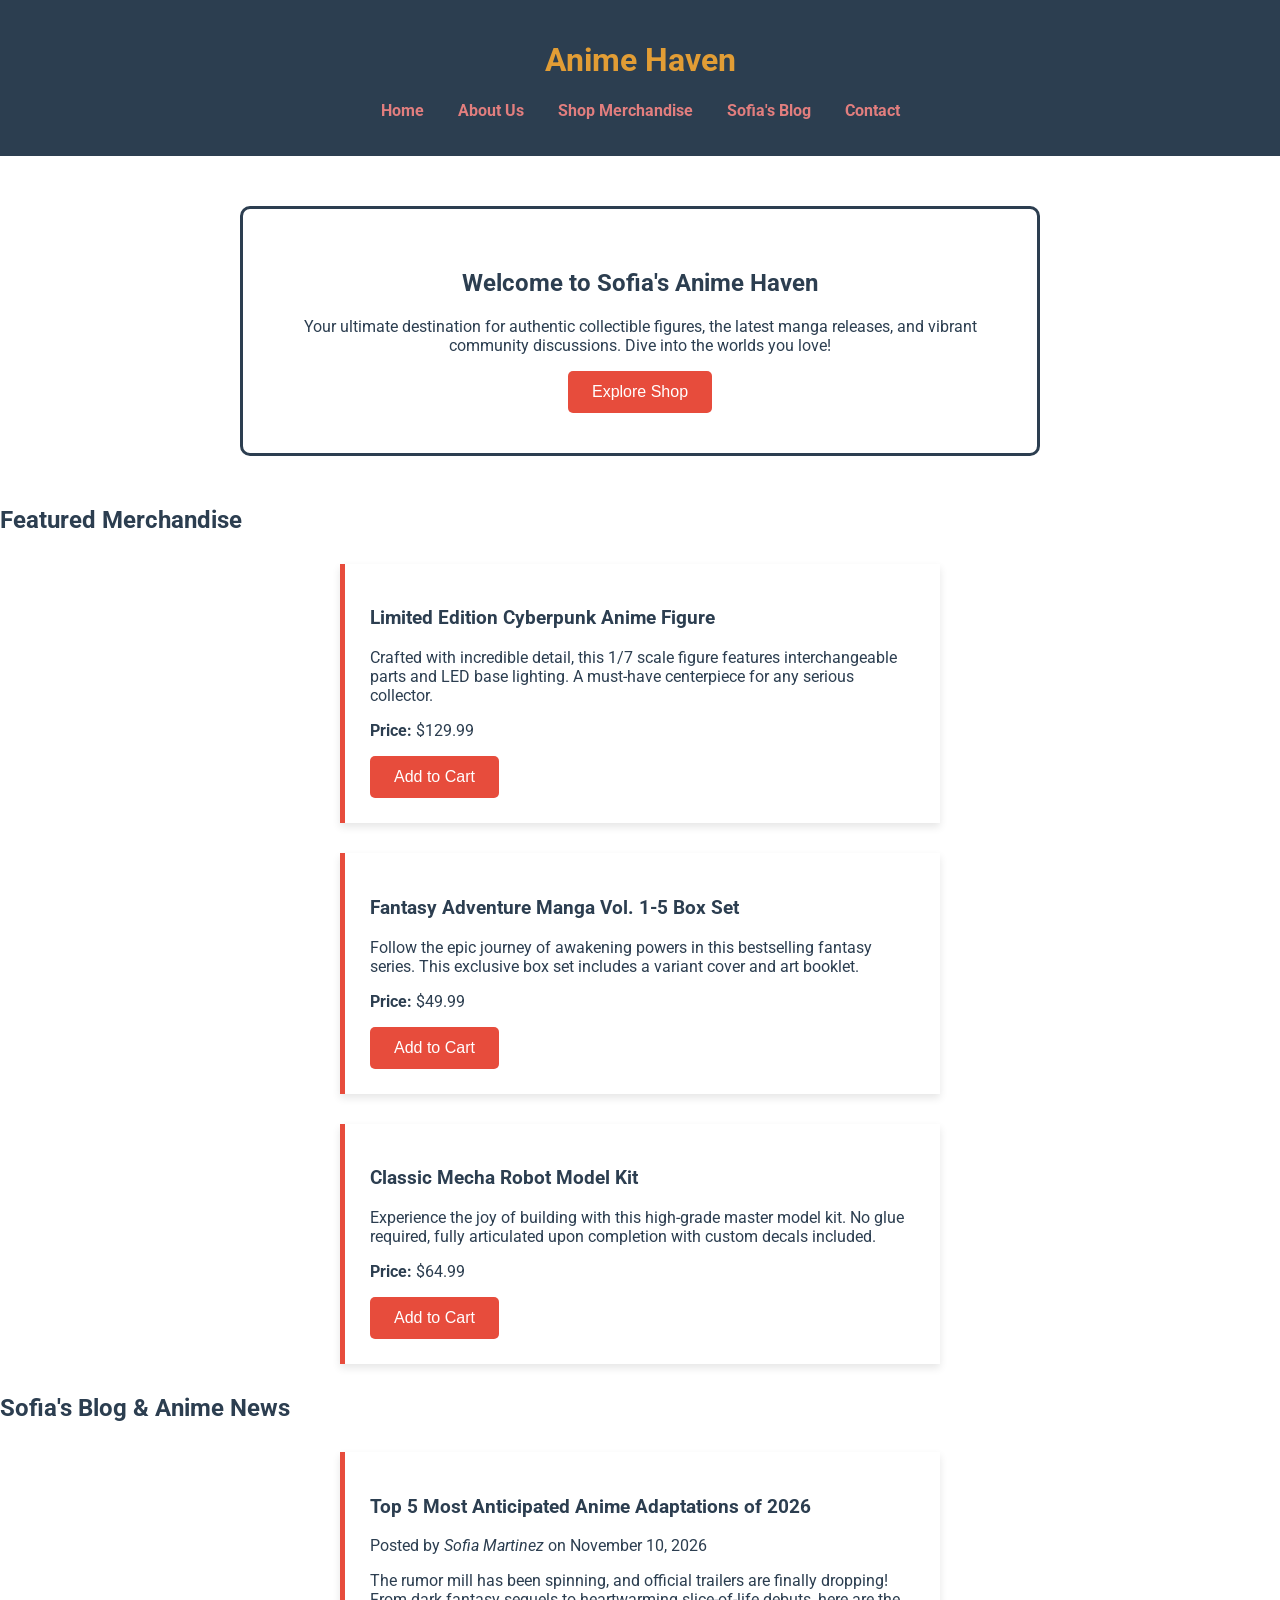
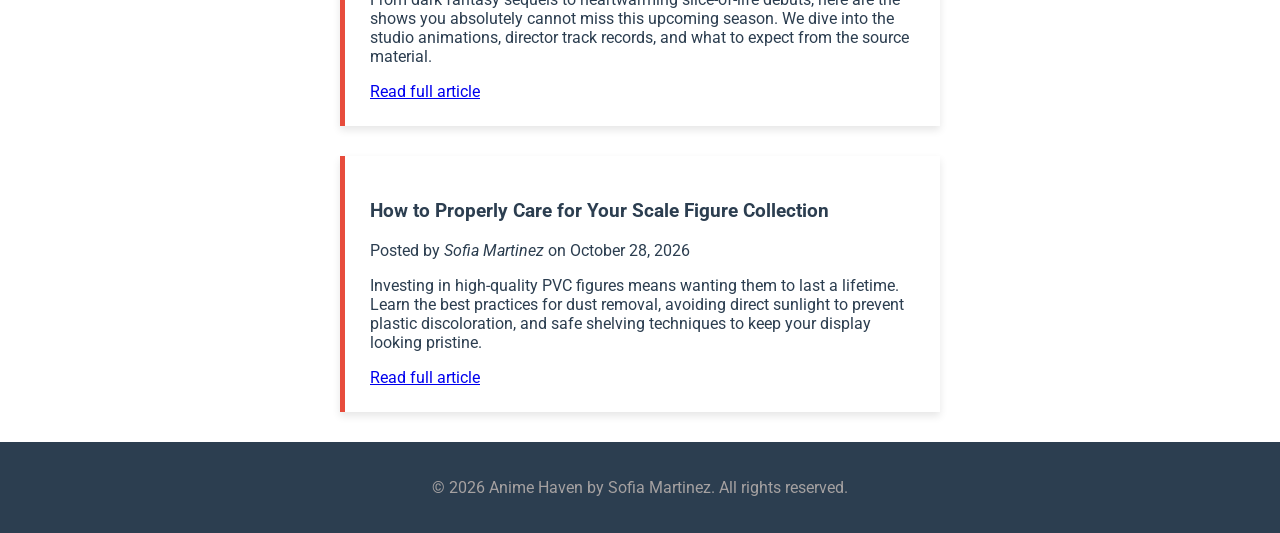
==== index.html @ 6d73b00b "update" ====
<!DOCTYPE html>
<html>
<head>
    <meta charset="UTF-8">
    <title>Anime Haven</title>
    <link rel="stylesheet" href="style.css">
</head>
<body>

    <header>
        <h1>Anime Haven</h1>
       <nav>
    <ul>
        <li><a href="index.html">Home</a></li>
        <li><a href="about.html">About Us</a></li>
        <li><a href="shop.html">Shop Merchandise</a></li>
        <li><a href="blog.html">Sofia's Blog</a></li>
        <li><a href="contact.html">Contact</a></li>
    </ul>
</nav>

    </header>

    <main>
        <section id="hero">
            <h2>Welcome to Sofia's Anime Haven</h2>
            <p>Your ultimate destination for authentic collectible figures, the latest manga releases, and vibrant community discussions. Dive into the worlds you love!</p>
            <button type="button">Explore Shop</button>
        </section>

        <section id="shop">
            <h2>Featured Merchandise</h2>
            
            <article class="product-card">
                <h3>Limited Edition Cyberpunk Anime Figure</h3>
                <p>Crafted with incredible detail, this 1/7 scale figure features interchangeable parts and LED base lighting. A must-have centerpiece for any serious collector.</p>
                <p><strong>Price:</strong> $129.99</p>
                <button type="button">Add to Cart</button>
            </article>

            <article class="product-card">
                <h3>Fantasy Adventure Manga Vol. 1-5 Box Set</h3>
                <p>Follow the epic journey of awakening powers in this bestselling fantasy series. This exclusive box set includes a variant cover and art booklet.</p>
                <p><strong>Price:</strong> $49.99</p>
                <button type="button">Add to Cart</button>
            </article>

            <article class="product-card">
                <h3>Classic Mecha Robot Model Kit</h3>
                <p>Experience the joy of building with this high-grade master model kit. No glue required, fully articulated upon completion with custom decals included.</p>
                <p><strong>Price:</strong> $64.99</p>
                <button type="button">Add to Cart</button>
            </article>
        </section>

        <section id="blog">
            <h2>Sofia's Blog & Anime News</h2>
            
            <article class="blog-post">
                <h3>Top 5 Most Anticipated Anime Adaptations of 2026</h3>
                <p>Posted by <em>Sofia Martinez</em> on November 10, 2026</p>
                <p>The rumor mill has been spinning, and official trailers are finally dropping! From dark fantasy sequels to heartwarming slice-of-life debuts, here are the shows you absolutely cannot miss this upcoming season. We dive into the studio animations, director track records, and what to expect from the source material.</p>
                <a href="#">Read full article</a>
            </article>

            <article class="blog-post">
                <h3>How to Properly Care for Your Scale Figure Collection</h3>
                <p>Posted by <em>Sofia Martinez</em> on October 28, 2026</p>
                <p>Investing in high-quality PVC figures means wanting them to last a lifetime. Learn the best practices for dust removal, avoiding direct sunlight to prevent plastic discoloration, and safe shelving techniques to keep your display looking pristine.</p>
                <a href="#">Read full article</a>
            </article>
        </section>
    </main>

    <footer>
        <p>&copy; 2026 Anime Haven by Sofia Martinez. All rights reserved.</p>
    </footer>

</body>
</html>
---- style.css ----
@import url('https://fonts.googleapis.com/css2?family=Roboto:wght@300;400;700&display=swap');

:root {
    --primary-color: #2c3e50;
    --accent-color: #e74c3c;
    --light-bg: rgba(255, 255, 255, 0.9);
}

* {
    box-sizing: border-box;
}

body {
    font-family: 'Roboto', sans-serif;
    color: var(--primary-color);
    margin: 0;
    padding: 0;
    background-image: url('https://images.unsplash.com/photo-1578632767115-351597cf2477?q=80&w=1920');
    background-size: cover;
    background-position: center;
    background-repeat: no-repeat;
    background-attachment: fixed;
}

header {
    background-color: var(--primary-color);
    color: rgb(226, 157, 53);
    padding: 20px 0;
    text-align: center;
}

nav ul {
    list-style-type: none;
    padding: 0;
}

nav ul li {
    display: inline;
    margin: 0 15px;
}

nav ul li a[href] {
    color: #e27e7e;
    text-decoration: none;
    font-weight: bold;
}

nav ul li a:hover {
    color: var(--accent-color);
}

#hero {
    background-color: var(--light-bg);
    width: 80%;
    max-width: 800px;
    margin: 50px auto;
    padding: 40px;
    border: 3px solid var(--primary-color);
    border-radius: 10px;
    text-align: center;
}

.product-card, .blog-post {
    background-color: var(--light-bg);
    width: 90%;
    max-width: 600px;
    margin: 30px auto;
    padding: 25px;
    border-left: 5px solid var(--accent-color);
    box-shadow: 0 4px 8px rgba(0,0,0,0.1);
}

button {
    background-color: var(--accent-color);
    color: white;
    border: none;
    padding: 12px 24px;
    font-size: 16px;
    border-radius: 5px;
    cursor: pointer;
    transition: transform 0.2s;
}

button:hover {
    transform: scale(1.05);
}

footer {
    background-color: var(--primary-color);
    color: rgb(165, 161, 161);
    text-align: center;
    padding: 20px;
    position: relative;
    bottom: 0;
    width: 100%;
}
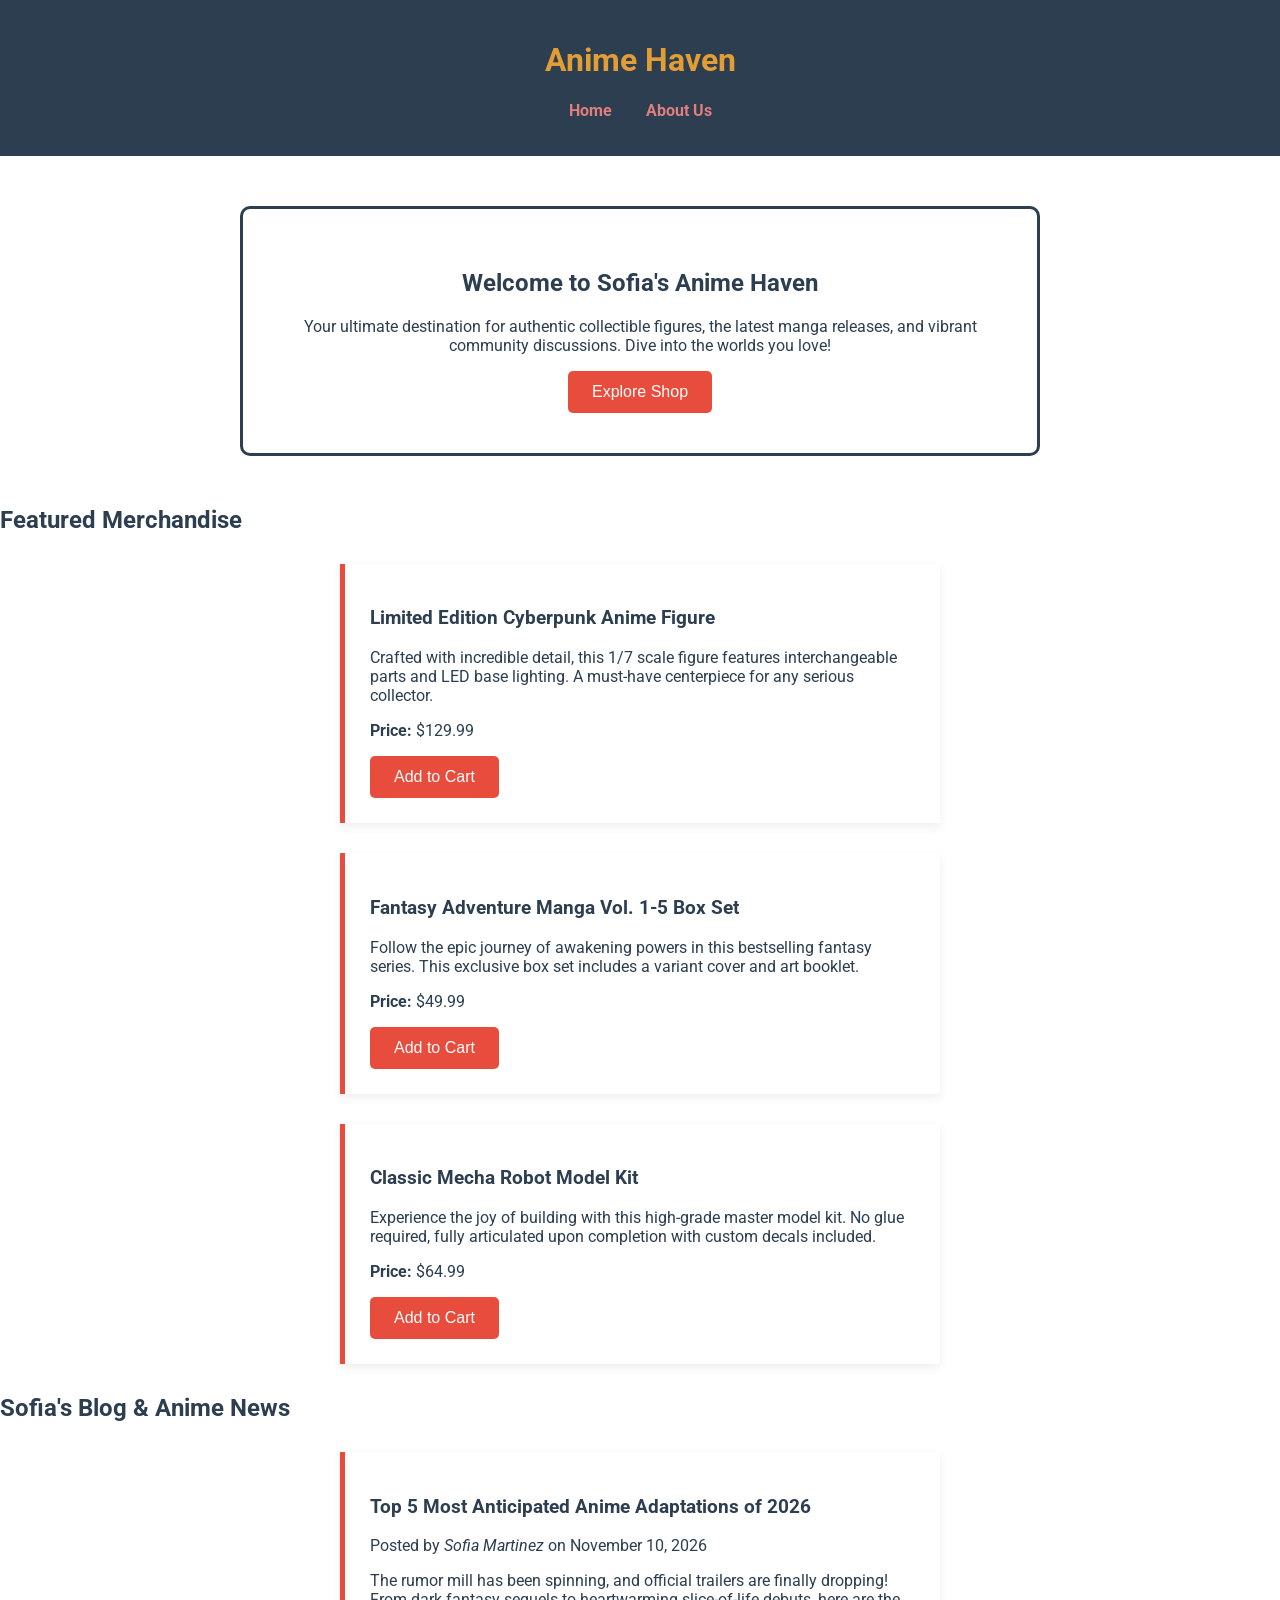
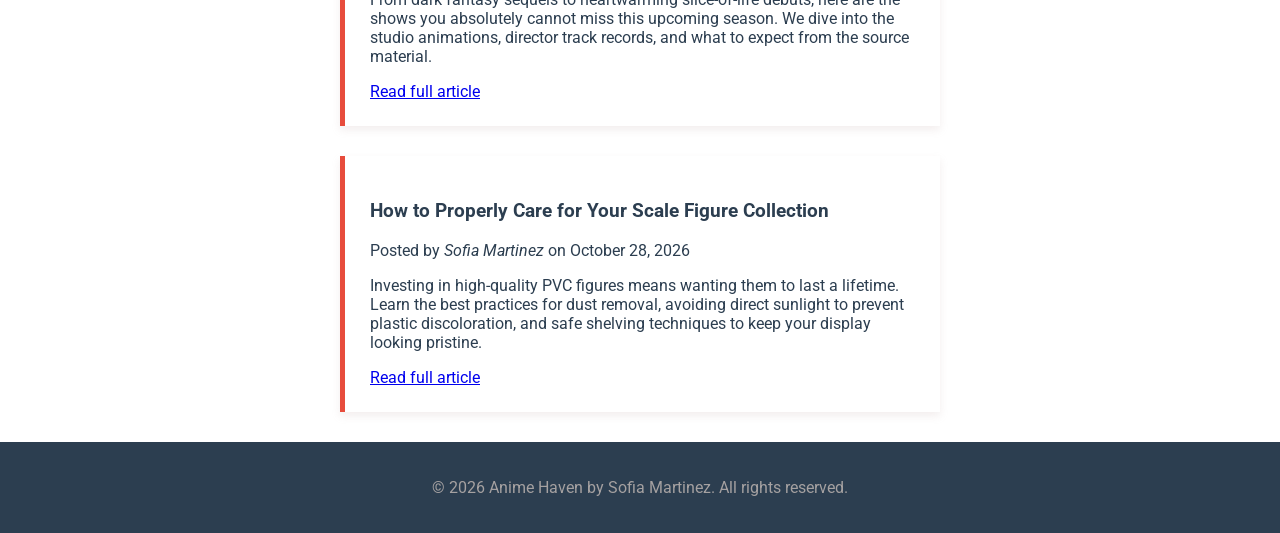
==== commit dbde20c9: "home page" ====
--- a/index.html
+++ b/index.html
@@ -13,9 +13,7 @@
     <ul>
         <li><a href="index.html">Home</a></li>
         <li><a href="about.html">About Us</a></li>
-        <li><a href="shop.html">Shop Merchandise</a></li>
-        <li><a href="blog.html">Sofia's Blog</a></li>
-        <li><a href="contact.html">Contact</a></li>
+        
     </ul>
 </nav>
 
--- a/style.css
+++ b/style.css
@@ -67,7 +67,7 @@
     margin: 30px auto;
     padding: 25px;
     border-left: 5px solid var(--accent-color);
-    box-shadow: 0 4px 8px rgba(0,0,0,0.1);
+    box-shadow: 0 4px 8px rgba(241, 236, 236, 0.89);
 }
 
 button {
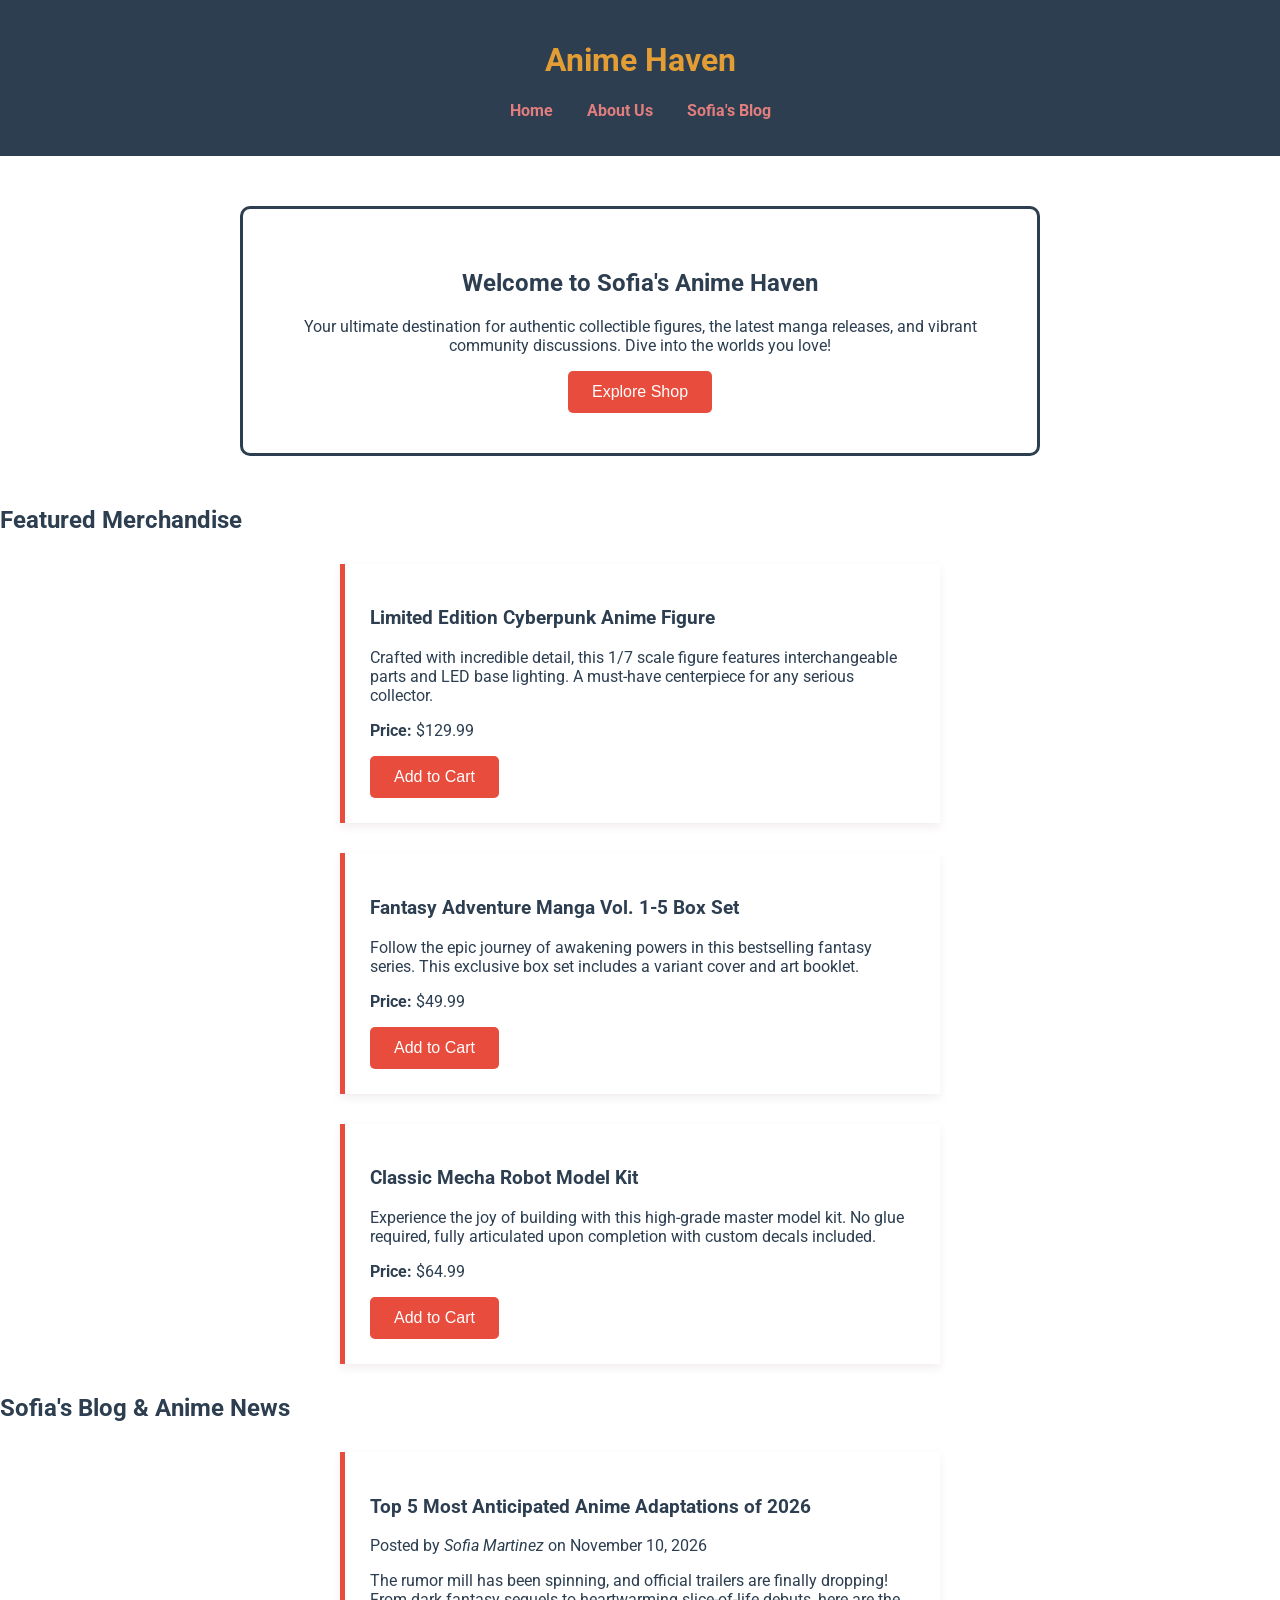
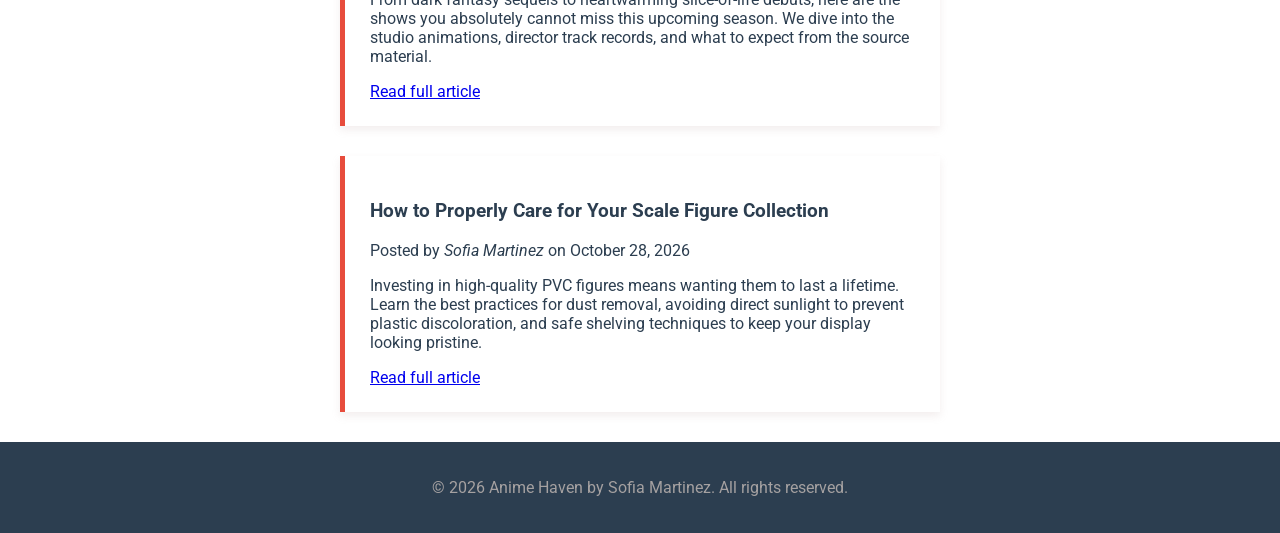
==== commit 315e8337: "new" ====
--- a/index.html
+++ b/index.html
@@ -13,7 +13,8 @@
     <ul>
         <li><a href="index.html">Home</a></li>
         <li><a href="about.html">About Us</a></li>
-        
+        <li><a href="#blog">Sofia's Blog</a></li>
+   
     </ul>
 </nav>
 
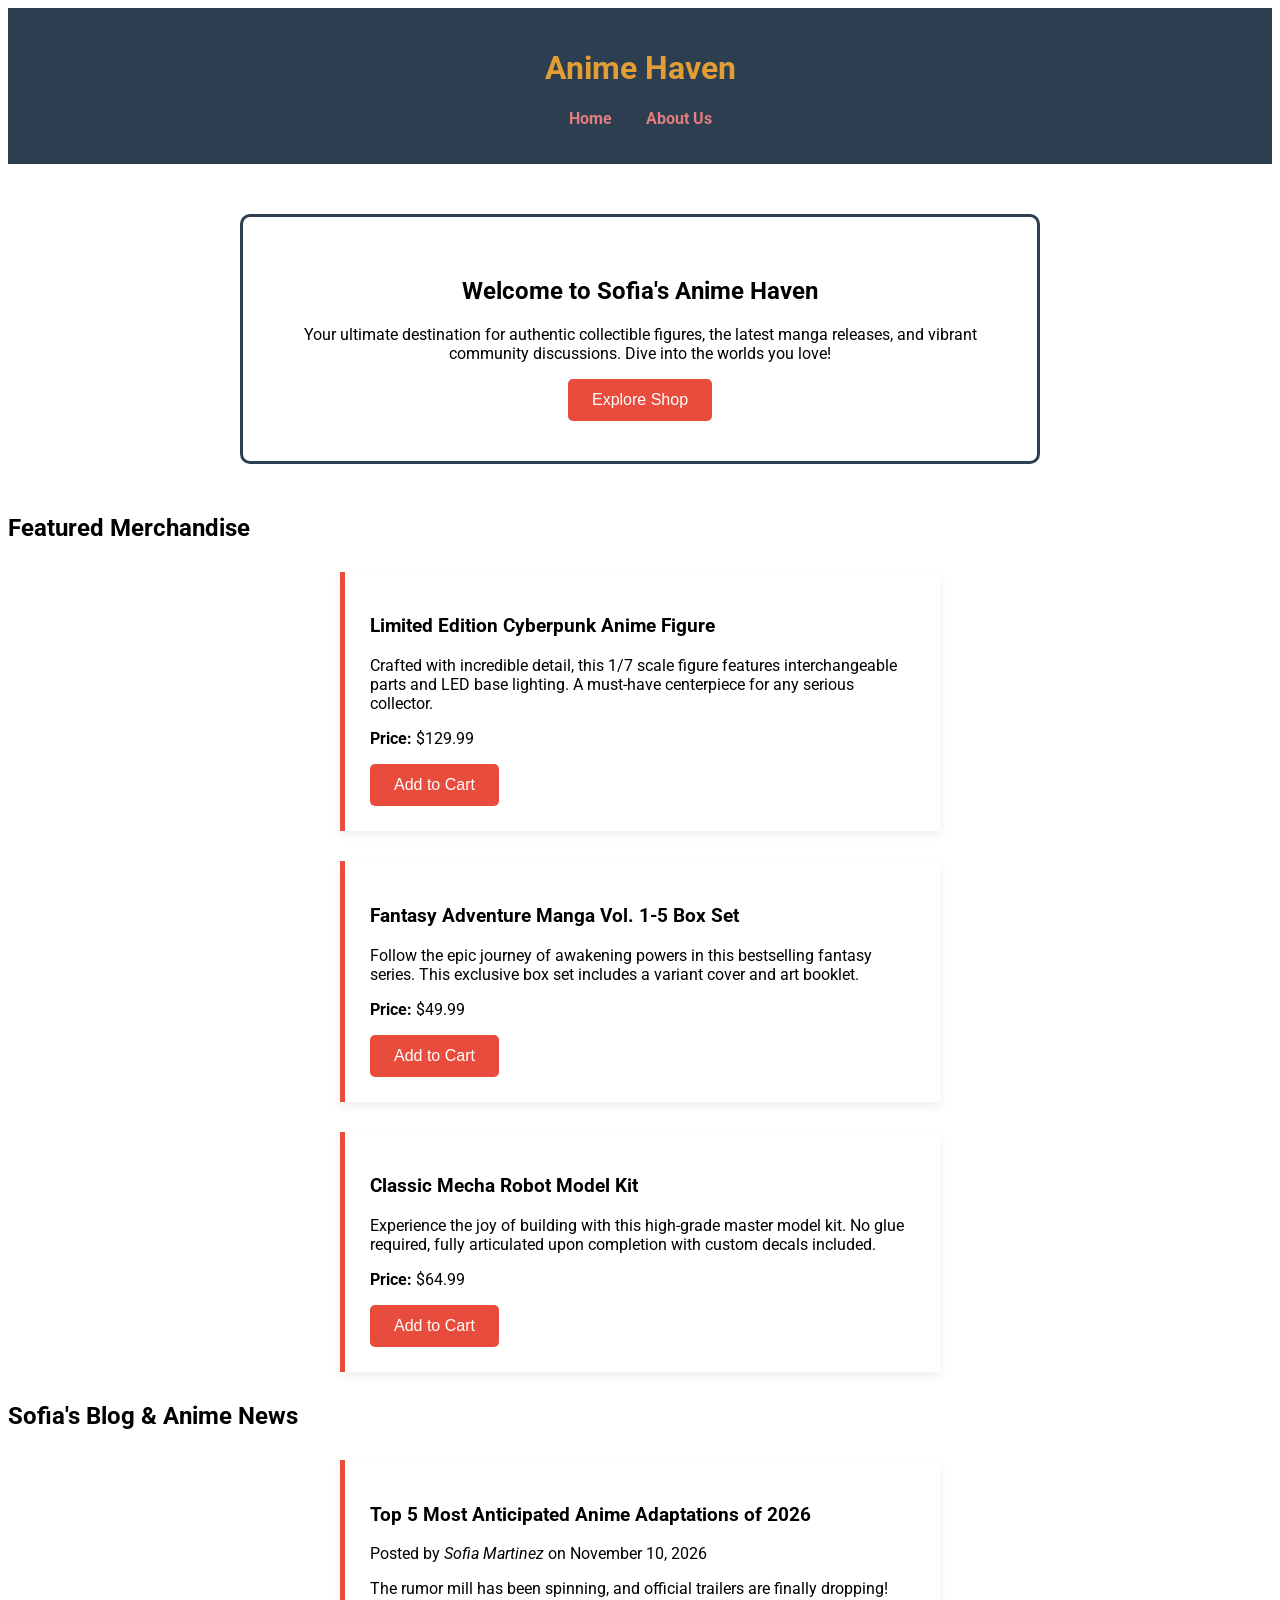
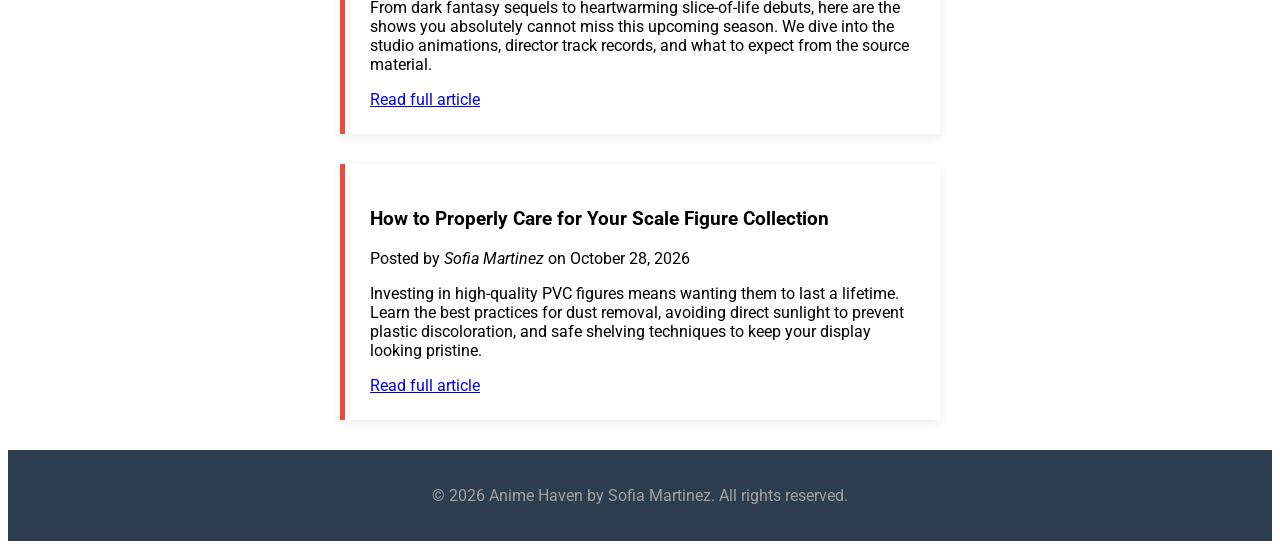
==== commit ae4a458c: "change" ====
--- a/index.html
+++ b/index.html
@@ -13,8 +13,6 @@
     <ul>
         <li><a href="index.html">Home</a></li>
         <li><a href="about.html">About Us</a></li>
-        <li><a href="#blog">Sofia's Blog</a></li>
-   
     </ul>
 </nav>
 
--- a/style.css
+++ b/style.css
@@ -12,7 +12,7 @@
 
 body {
     font-family: 'Roboto', sans-serif;
-    color: var(--primary-color);
+    color:#ffffff
     margin: 0;
     padding: 0;
     background-image: url('https://images.unsplash.com/photo-1578632767115-351597cf2477?q=80&w=1920');
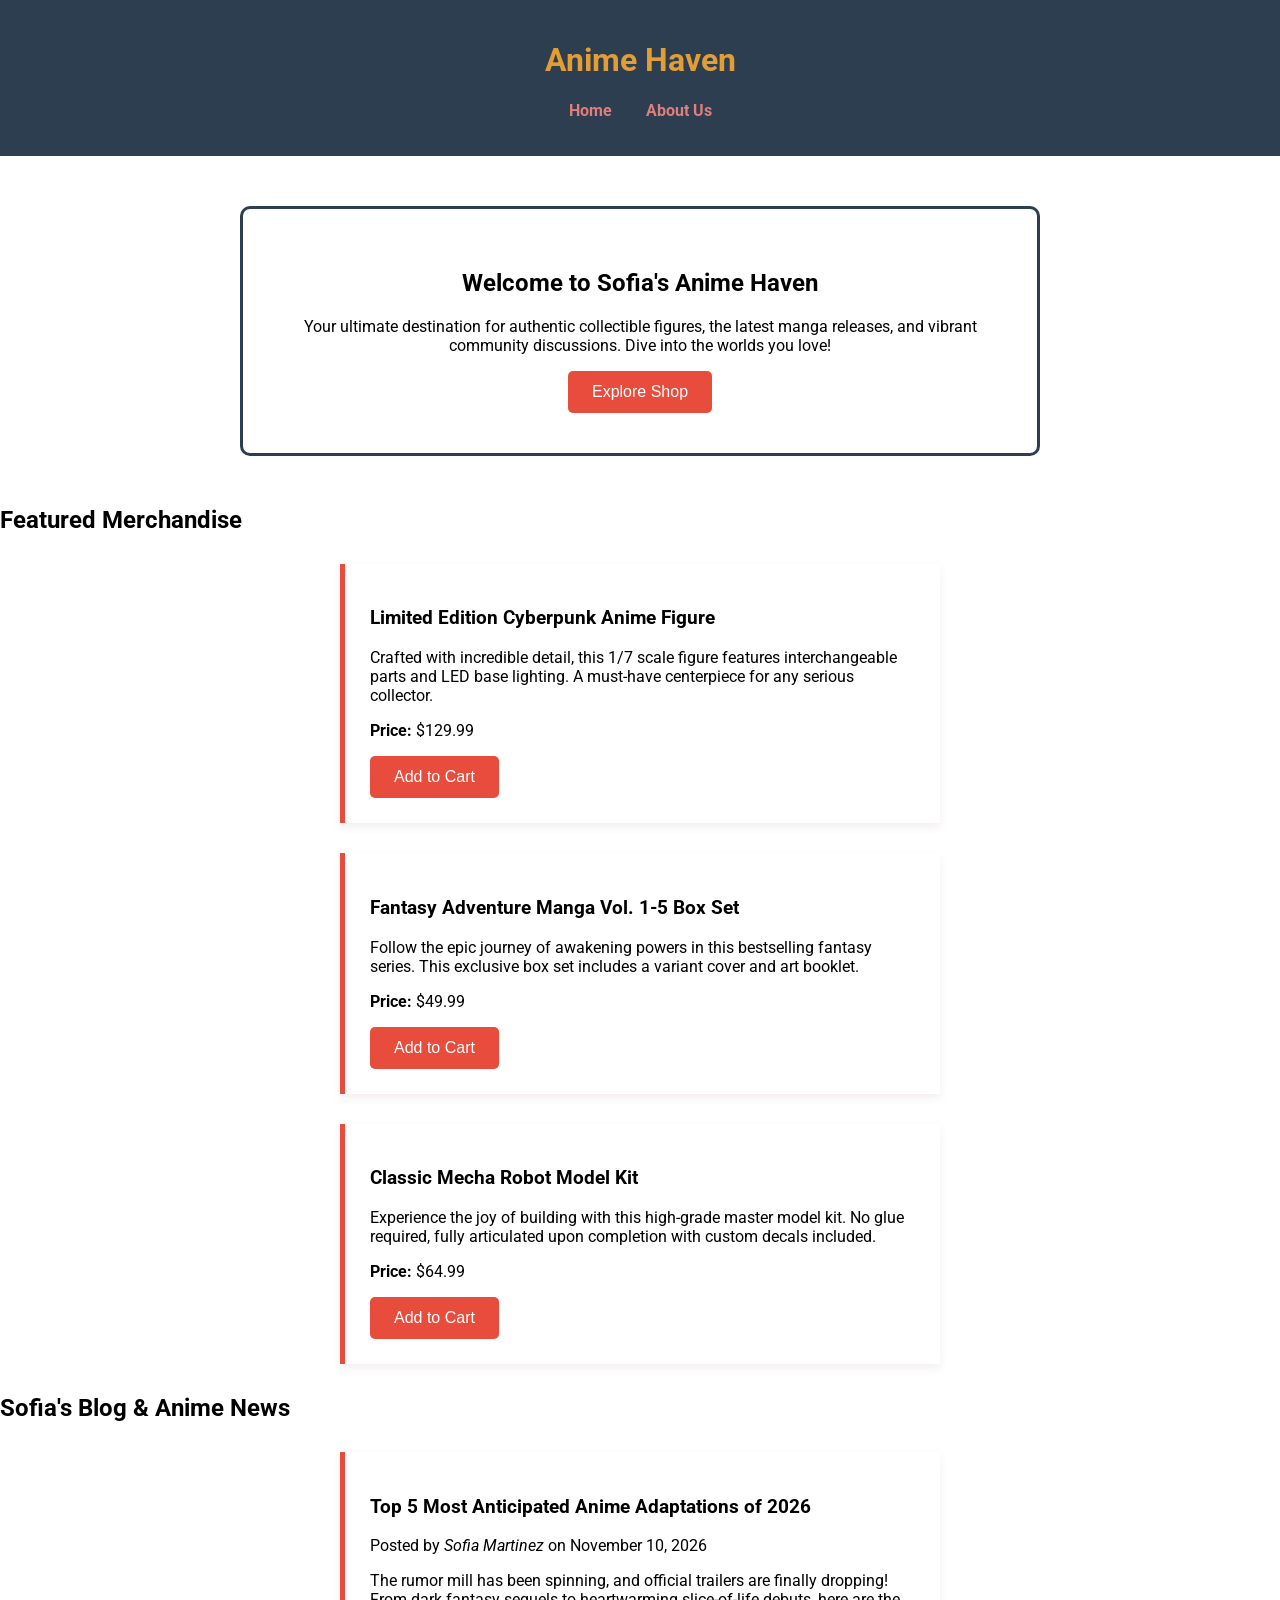
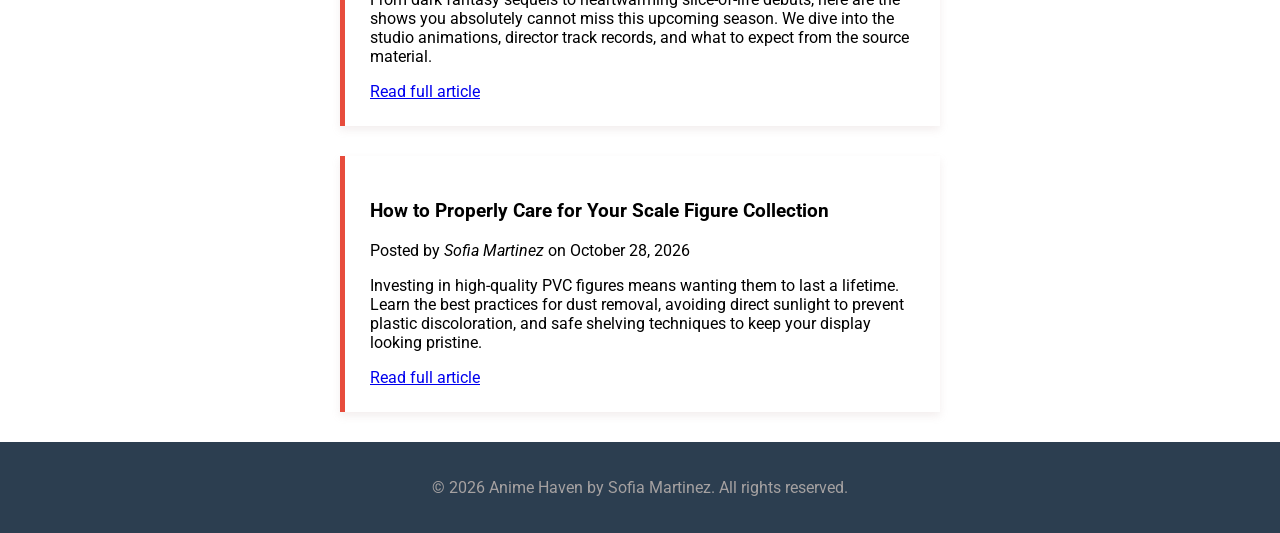
==== commit a913bd74: "3 change" ====
--- a/index.html
+++ b/index.html
@@ -5,7 +5,7 @@
     <title>Anime Haven</title>
     <link rel="stylesheet" href="style.css">
 </head>
-<body>
+<body class="home-page">
 
     <header>
         <h1>Anime Haven</h1>
--- a/style.css
+++ b/style.css
@@ -10,17 +10,32 @@
     box-sizing: border-box;
 }
 
-body {
-    font-family: 'Roboto', sans-serif;
-    color:#ffffff
-    margin: 0;
-    padding: 0;
-    background-image: url('https://images.unsplash.com/photo-1578632767115-351597cf2477?q=80&w=1920');
-    background-size: cover;
-    background-position: center;
-    background-repeat: no-repeat;
-    background-attachment: fixed;
+body.home-page {
+  font-family: 'Roboto', sans-serif;
+  color: #000000; /* Black text color for the home page */
+  margin: 0;
+  padding: 0;
+  box-sizing: border-box;
+  background-image: url('https://images.unsplash.com/photo-1578632767115-351597cf2477?q=80&w=1000&auto=format&fit=crop');
+  background-size: cover;
+  background-position: center;
+  background-repeat: no-repeat;
+  background-attachment: fixed;
 }
+
+body.about-page {
+  font-family: 'Roboto', sans-serif;
+  color: #ffffff; /* White text color for About Us */
+  margin: 0;
+  padding: 0;
+  box-sizing: border-box;
+  background-image: url('https://images.unsplash.com/photo-1578632767115-351597cf2477?q=80&w=1000&auto=format&fit=crop');
+  background-size: cover;
+  background-position: center;
+  background-repeat: no-repeat;
+  background-attachment: fixed;
+}
+
 
 header {
     background-color: var(--primary-color);
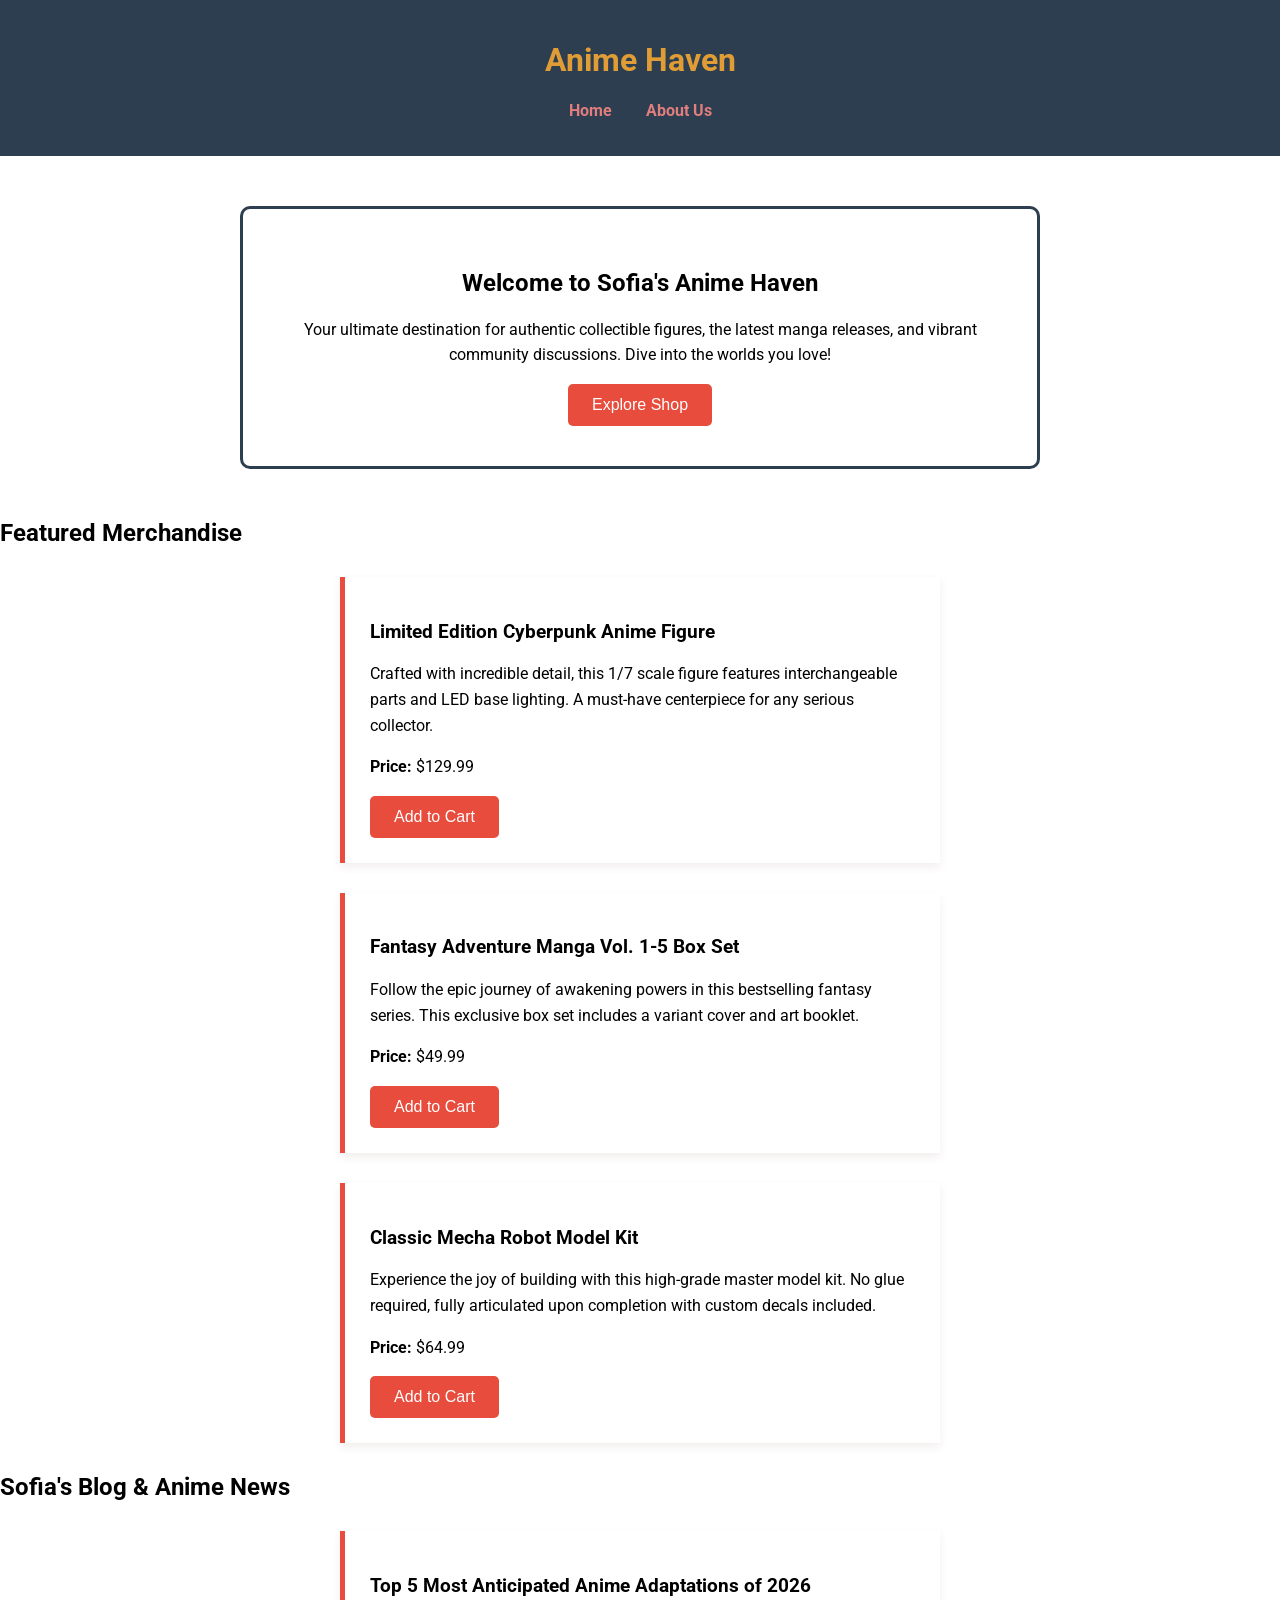
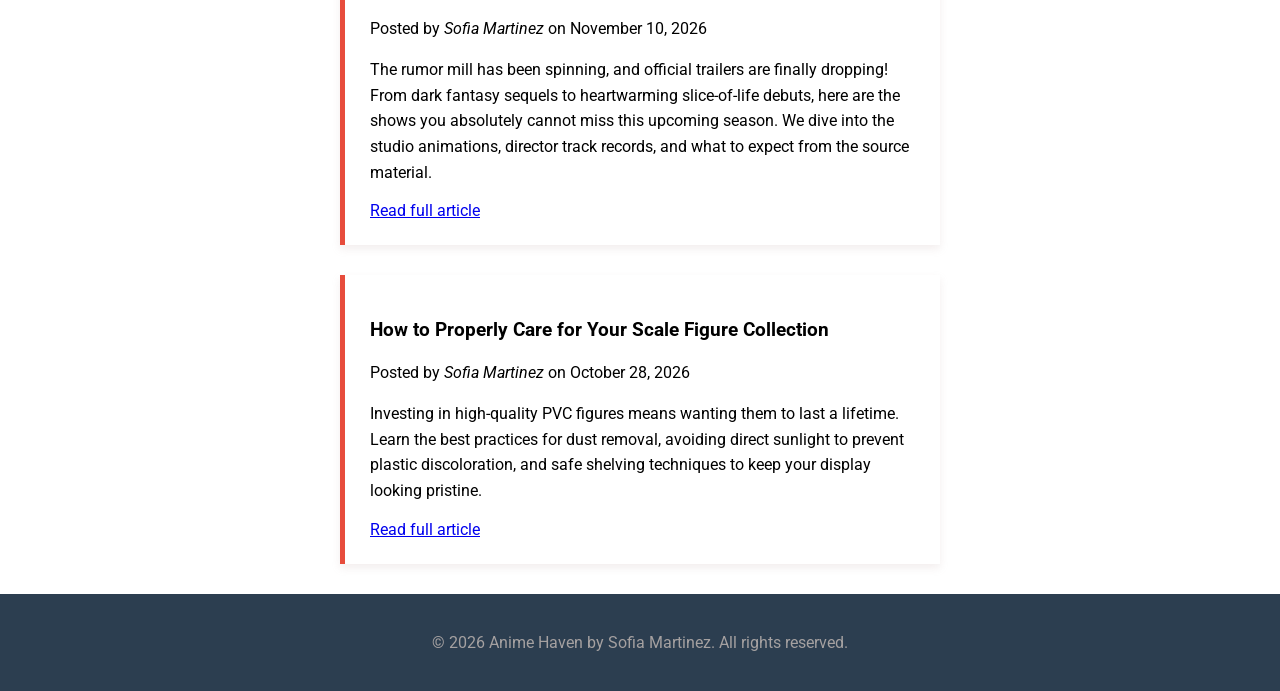
==== commit e8d10849: "upd" ====
--- a/index.html
+++ b/index.html
@@ -1,10 +1,12 @@
 <!DOCTYPE html>
 <html>
+<html lang="en">
 <head>
     <meta charset="UTF-8">
     <title>Anime Haven</title>
     <link rel="stylesheet" href="style.css">
 </head>
+
 <body class="home-page">
 
     <header>
--- a/style.css
+++ b/style.css
@@ -1,21 +1,26 @@
 @import url('https://fonts.googleapis.com/css2?family=Roboto:wght@300;400;700&display=swap');
 
 :root {
-    --primary-color: #2c3e50;
-    --accent-color: #e74c3c;
-    --light-bg: rgba(255, 255, 255, 0.9);
+  --primary-color: #2c3e50;
+  --accent-color: #e74c3c;
+  --light-bg: rgba(255, 255, 255, 0.9);
 }
 
 * {
-    box-sizing: border-box;
+  box-sizing: border-box;
+}
+
+p {
+  line-height: 1.6;
+  font-size: 16px;
 }
 
 body.home-page {
   font-family: 'Roboto', sans-serif;
-  color: #000000; /* Black text color for the home page */
+  color: #000000;
   margin: 0;
   padding: 0;
-  box-sizing: border-box;
+  text-align: left;
   background-image: url('https://images.unsplash.com/photo-1578632767115-351597cf2477?q=80&w=1000&auto=format&fit=crop');
   background-size: cover;
   background-position: center;
@@ -25,10 +30,10 @@
 
 body.about-page {
   font-family: 'Roboto', sans-serif;
-  color: #ffffff; /* White text color for About Us */
+  color: #ffffff;
   margin: 0;
   padding: 0;
-  box-sizing: border-box;
+  text-align: left;
   background-image: url('https://images.unsplash.com/photo-1578632767115-351597cf2477?q=80&w=1000&auto=format&fit=crop');
   background-size: cover;
   background-position: center;
@@ -36,76 +41,75 @@
   background-attachment: fixed;
 }
 
-
 header {
-    background-color: var(--primary-color);
-    color: rgb(226, 157, 53);
-    padding: 20px 0;
-    text-align: center;
+  background-color: var(--primary-color);
+  color: rgb(225, 157, 53);
+  padding: 20px 0;
+  text-align: center;
 }
 
 nav ul {
-    list-style-type: none;
-    padding: 0;
+  list-style-type: none;
+  padding: 0;
 }
 
 nav ul li {
-    display: inline;
-    margin: 0 15px;
+  display: inline;
+  margin: 0 15px;
 }
 
 nav ul li a[href] {
-    color: #e27e7e;
-    text-decoration: none;
-    font-weight: bold;
+  color: #e27e7e;
+  text-decoration: none;
+  font-weight: bold;
 }
 
 nav ul li a:hover {
-    color: var(--accent-color);
+  color: var(--accent-color);
 }
 
 #hero {
-    background-color: var(--light-bg);
-    width: 80%;
-    max-width: 800px;
-    margin: 50px auto;
-    padding: 40px;
-    border: 3px solid var(--primary-color);
-    border-radius: 10px;
-    text-align: center;
+  background-color: var(--light-bg);
+  width: 80%;
+  max-width: 800px;
+  margin: 50px auto;
+  padding: 40px;
+  border: 3px solid var(--primary-color);
+  border-radius: 10px;
+  text-align: center;
 }
 
 .product-card, .blog-post {
-    background-color: var(--light-bg);
-    width: 90%;
-    max-width: 600px;
-    margin: 30px auto;
-    padding: 25px;
-    border-left: 5px solid var(--accent-color);
-    box-shadow: 0 4px 8px rgba(241, 236, 236, 0.89);
+  background-color: var(--light-bg);
+  width: 90%;
+  max-width: 600px;
+  margin: 30px auto;
+  padding: 25px;
+  border-left: 5px solid var(--accent-color);
+  box-shadow: 0 4px 8px rgba(241, 236, 236, 0.89);
 }
 
 button {
-    background-color: var(--accent-color);
-    color: white;
-    border: none;
-    padding: 12px 24px;
-    font-size: 16px;
-    border-radius: 5px;
-    cursor: pointer;
-    transition: transform 0.2s;
+  background-color: var(--accent-color);
+  color: #ffffff;
+  border: none;
+  padding: 12px 24px;
+  font-size: 16px;
+  border-radius: 5px;
+  cursor: pointer;
+  transition: transform 0.2s;
 }
 
 button:hover {
-    transform: scale(1.05);
+  transform: scale(1.05);
 }
 
 footer {
-    background-color: var(--primary-color);
-    color: rgb(165, 161, 161);
-    text-align: center;
-    padding: 20px;
-    position: relative;
-    bottom: 0;
-    width: 100%;
+  background-color: var(--primary-color);
+  color: rgb(165, 161, 161);
+  text-align: center;
+  padding: 20px;
+  position: relative;
+  bottom: 0;
+  width: 100%;
 }
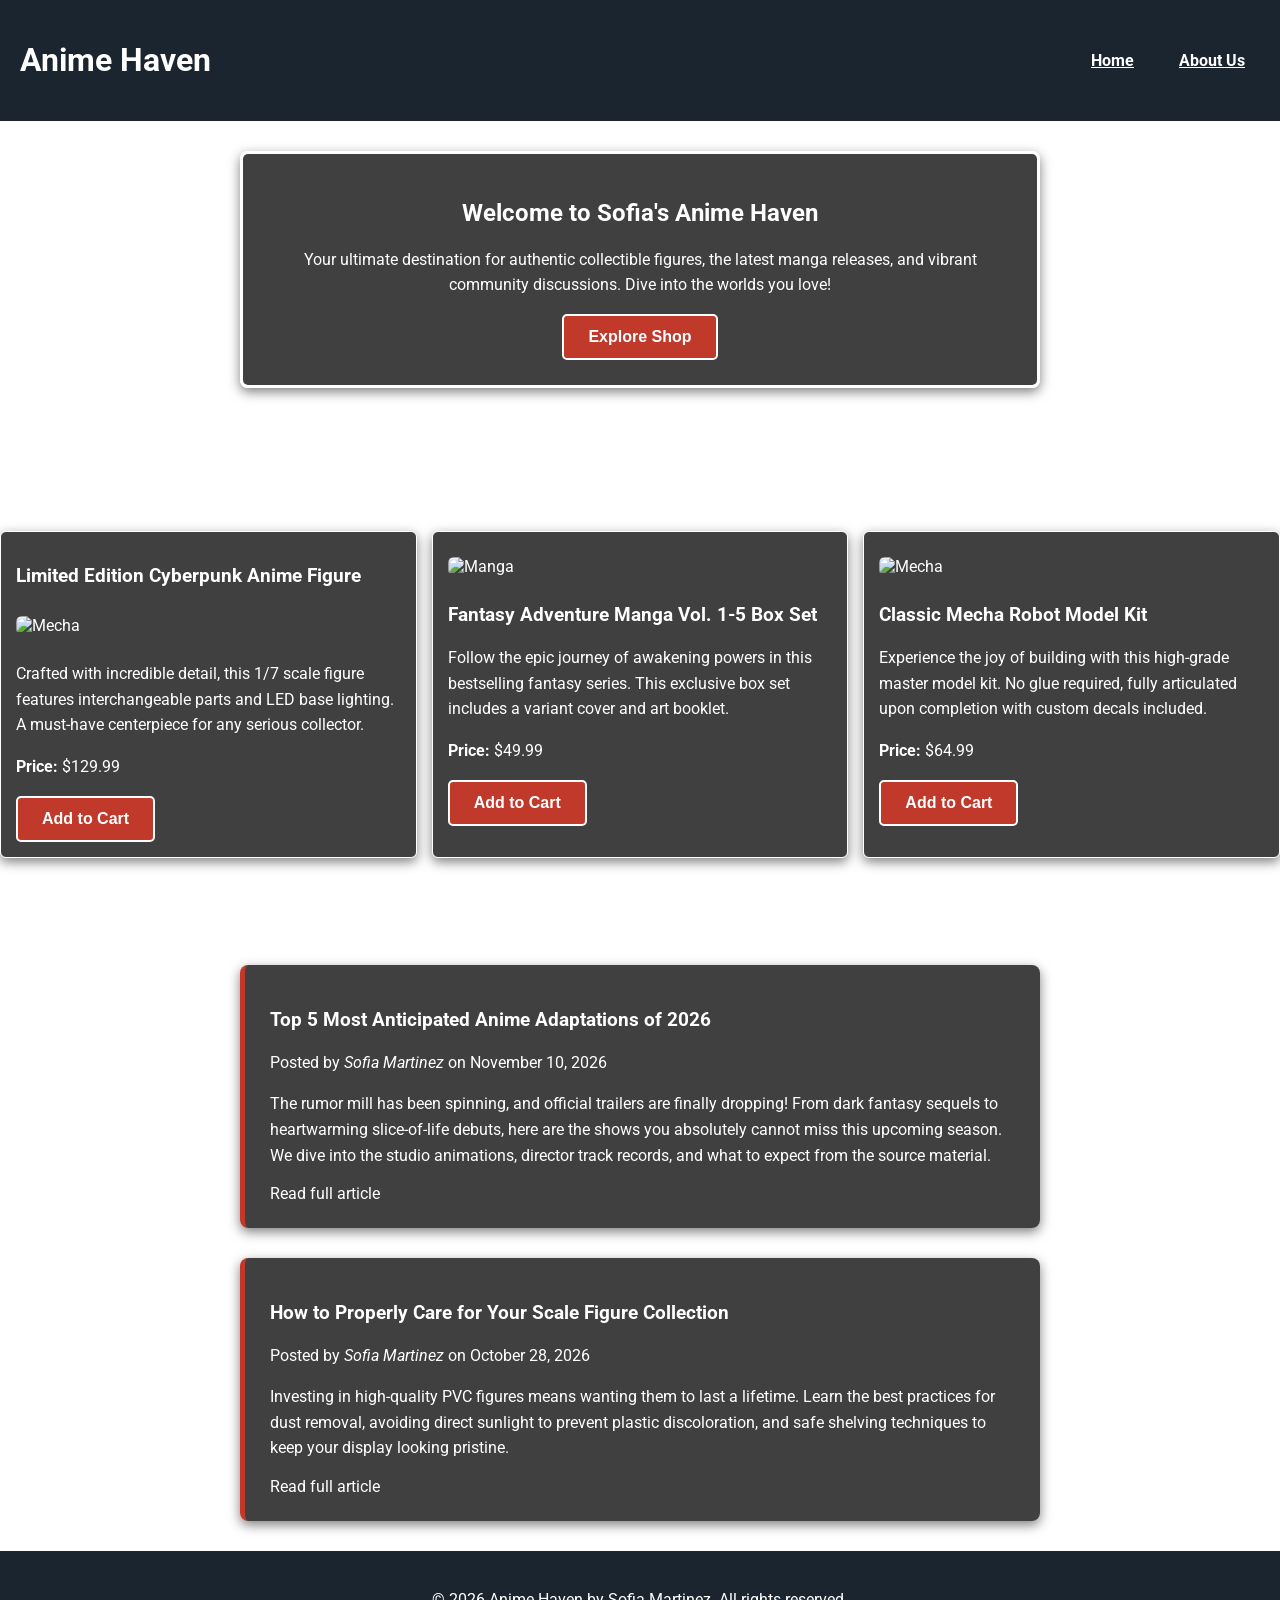
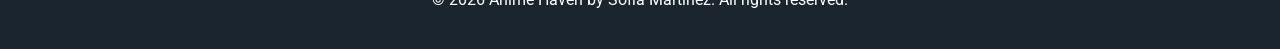
==== commit 44b9b598: "Update index.html" ====
--- a/index.html
+++ b/index.html
@@ -32,19 +32,22 @@
             
             <article class="product-card">
                 <h3>Limited Edition Cyberpunk Anime Figure</h3>
+                <img src="https://images.unsplash.com/photo-1560972550-aba3456b5564?auto=format&fit=crop&w=600&q=80" alt="Mecha" class="card-img">
                 <p>Crafted with incredible detail, this 1/7 scale figure features interchangeable parts and LED base lighting. A must-have centerpiece for any serious collector.</p>
                 <p><strong>Price:</strong> $129.99</p>
                 <button type="button">Add to Cart</button>
             </article>
 
             <article class="product-card">
+                <img src="https://images.unsplash.com/photo-1613376023733-0a73315d9b06?auto=format&fit=crop&w=600&q=80" alt="Manga" class="card-img">
                 <h3>Fantasy Adventure Manga Vol. 1-5 Box Set</h3>
                 <p>Follow the epic journey of awakening powers in this bestselling fantasy series. This exclusive box set includes a variant cover and art booklet.</p>
                 <p><strong>Price:</strong> $49.99</p>
                 <button type="button">Add to Cart</button>
             </article>
 
-            <article class="product-card">
+            <article class="product-card"> 
+                <img src="https://images.unsplash.com/photo-1560972550-aba3456b5564?auto=format&fit=crop&w=600&q=80" alt="Mecha" class="card-img">
                 <h3>Classic Mecha Robot Model Kit</h3>
                 <p>Experience the joy of building with this high-grade master model kit. No glue required, fully articulated upon completion with custom decals included.</p>
                 <p><strong>Price:</strong> $64.99</p>
--- a/style.css
+++ b/style.css
@@ -1,115 +1,251 @@
 @import url('https://fonts.googleapis.com/css2?family=Roboto:wght@300;400;700&display=swap');
 
 :root {
-  --primary-color: #2c3e50;
-  --accent-color: #e74c3c;
-  --light-bg: rgba(255, 255, 255, 0.9);
+    --primary-color: #1a252f;  /* Darkened for strong contrast */
+    --accent-color: #c0392b;   /* Deeper red passing 4.5:1 WCAG contrast */
+    --light-bg: rgba(0, 0, 0, 0.75); /* Dark transparent container for text over images */
 }
 
 * {
-  box-sizing: border-box;
+    box-sizing: border-box;
 }
 
 p {
-  line-height: 1.6;
-  font-size: 16px;
-}
-
-body.home-page {
-  font-family: 'Roboto', sans-serif;
-  color: #000000;
-  margin: 0;
-  padding: 0;
-  text-align: left;
-  background-image: url('https://images.unsplash.com/photo-1578632767115-351597cf2477?q=80&w=1000&auto=format&fit=crop');
-  background-size: cover;
-  background-position: center;
-  background-repeat: no-repeat;
-  background-attachment: fixed;
-}
-
+    line-height: 1.6;
+    font-size: 16px;
+    color: #ffffff; /* High contrast text */
+}
+
+/* Base body styles */
+body.home-page,
 body.about-page {
-  font-family: 'Roboto', sans-serif;
-  color: #ffffff;
-  margin: 0;
-  padding: 0;
-  text-align: left;
-  background-image: url('https://images.unsplash.com/photo-1578632767115-351597cf2477?q=80&w=1000&auto=format&fit=crop');
-  background-size: cover;
-  background-position: center;
-  background-repeat: no-repeat;
-  background-attachment: fixed;
-}
-
+    font-family: 'Roboto', sans-serif;
+    color: #ffffff; /* Ensure default text color is high-contrast white */
+    margin: 0;
+    padding: 0;
+    text-align: left;
+    background-image: url('https://images.unsplash.com/photo-1578632767115-351597cf2477?q=80&w=1000&auto=format&fit=crop');
+    background-size: cover;
+    background-position: center;
+    background-repeat: no-repeat;
+    background-attachment: fixed;
+}
+
+/* Header & Navigation Fixes */
 header {
-  background-color: var(--primary-color);
-  color: rgb(225, 157, 53);
-  padding: 20px 0;
-  text-align: center;
+    background-color: var(--primary-color);
+    color: #ffffff;
+    padding: 20px 0;
+    text-align: center;
 }
 
 nav ul {
-  list-style-type: none;
-  padding: 0;
+    list-style-type: none;
+    padding: 0;
+    margin: 0;
 }
 
 nav ul li {
-  display: inline;
-  margin: 0 15px;
-}
-
-nav ul li a[href] {
-  color: #e27e7e;
-  text-decoration: none;
-  font-weight: bold;
-}
-
-nav ul li a:hover {
-  color: var(--accent-color);
+    display: inline;
+    margin: 0 15px;
+}
+
+/* Specificity fix: targeted precise navigation selector */
+nav ul li a[href],
+nav a,
+header a {
+    color: #ffffff !important; /* Pure white for maximum contrast ratio (20+:1) */
+    text-decoration: underline; /* Clear visual identifier for links */
+    font-weight: bold;
+}
+
+nav ul li a:hover,
+nav ul li a:focus {
+    color: #f1c40f !important; /* Bright yellow on hover for visual focus */
+    text-decoration: none;
+}
+
+/* Content Container & Card Fixes */
+#hero,
+.product-card,
+.blog-post,
+.content-section {
+    background-color: var(--light-bg);
+    color: #ffffff;
+    width: 90%;
+    max-width: 800px;
+    margin: 30px auto;
+    padding: 25px;
+    border-radius: 8px;
+    border-left: 5px solid var(--accent-color);
+    box-shadow: 0 4px 12px rgba(0, 0, 0, 0.5);
 }
 
 #hero {
-  background-color: var(--light-bg);
-  width: 80%;
-  max-width: 800px;
-  margin: 50px auto;
-  padding: 40px;
-  border: 3px solid var(--primary-color);
-  border-radius: 10px;
-  text-align: center;
-}
-
-.product-card, .blog-post {
-  background-color: var(--light-bg);
-  width: 90%;
-  max-width: 600px;
-  margin: 30px auto;
-  padding: 25px;
-  border-left: 5px solid var(--accent-color);
-  box-shadow: 0 4px 8px rgba(241, 236, 236, 0.89);
-}
-
-button {
-  background-color: var(--accent-color);
-  color: #ffffff;
-  border: none;
-  padding: 12px 24px;
-  font-size: 16px;
-  border-radius: 5px;
-  cursor: pointer;
-  transition: transform 0.2s;
-}
-
-button:hover {
-  transform: scale(1.05);
-}
-
+    border: 3px solid #ffffff;
+    text-align: center;
+}
+
+/* Accessible Button Fixes */
+button,
+.btn {
+    background-color: var(--accent-color); /* Deeper red passes AAA standards */
+    color: #ffffff !important;
+    border: 2px solid #ffffff;
+    padding: 12px 24px;
+    font-size: 16px;
+    font-weight: bold;
+    border-radius: 5px;
+    cursor: pointer;
+    transition: transform 0.2s, background-color 0.2s;
+}
+
+button:hover,
+button:focus {
+    background-color: #a93226;
+    transform: scale(1.05);
+    outline: 2px solid #ffffff;
+}
+
+/* Footer Contrast Fix */
 footer {
-  background-color: var(--primary-color);
-  color: rgb(165, 161, 161);
-  text-align: center;
-  padding: 20px;
-  position: relative;
-  bottom: 0;
-  width: 100%;
-}
+    background-color: var(--primary-color);
+    color: #ffffff; /* Brightened from dim gray */
+    text-align: center;
+    padding: 20px;
+    position: relative;
+    bottom: 0;
+    width: 100%;
+}
+
+
+
+
+/* Task 1: Flexbox layout */
+
+header 
+{
+    display: flex;
+    justify-content: space-between;
+    align-items: center;
+    padding: 20px;
+}
+
+nav ul 
+{
+    display: flex;
+    gap: 15px;
+}
+
+#shop 
+{
+    display: flex;
+    flex-wrap: wrap;
+    gap: 15px;
+}
+
+#shop h2 
+{
+    width: 100%;
+}
+
+.product-card 
+{
+    flex: 1 1 250px;
+    padding: 15px;
+    border: 1px solid #ffffff;
+    border-radius: 6px;
+}
+
+/* Task 1: Hover effect and transition on links */
+
+nav ul li a,
+.blog-post a 
+{
+    color: #ffffff;
+    text-decoration: none;
+    transition: color 0.3s ease;
+}
+
+nav ul li a:hover,
+.blog-post a:hover 
+{
+    color: #ff7675;
+}
+
+/* Task 1: CSS animation */
+
+@keyframes fadeIn 
+{
+    from 
+    {
+        opacity: 0;
+        transform: translateY(10px);
+    }
+    to 
+    {
+        opacity: 1;
+        transform: translateY(0);
+    }
+}
+
+main 
+{
+    animation: fadeIn 0.8s ease;
+}
+
+/* Images in cards and blog */
+
+.card-img,
+.blog-img 
+{
+    width: 100%;
+    max-width: 360px;
+    height: 160px;
+    object-fit: cover;
+    border-radius: 6px;
+    margin: 10px 0;
+}
+
+/* Task 2: Mobile */
+
+@media (max-width: 599px) 
+{
+    header,
+    nav ul 
+    {
+        flex-direction: column;
+        align-items: center;
+        gap: 10px;
+    }
+
+    .product-card 
+    {
+        flex: 1 1 100%;
+    }
+
+    button 
+    {
+        width: 100%;
+    }
+}
+
+/* Task 2: Tablets  */
+
+@media (min-width: 600px) and (max-width: 1024px) 
+{
+    .product-card 
+    {
+        flex: 1 1 45%;
+    }
+}
+
+/* Task 2: Desktops  */
+
+@media (min-width: 1025px) 
+{
+    .product-card 
+    {
+        flex: 1 1 30%;
+    }
+}
